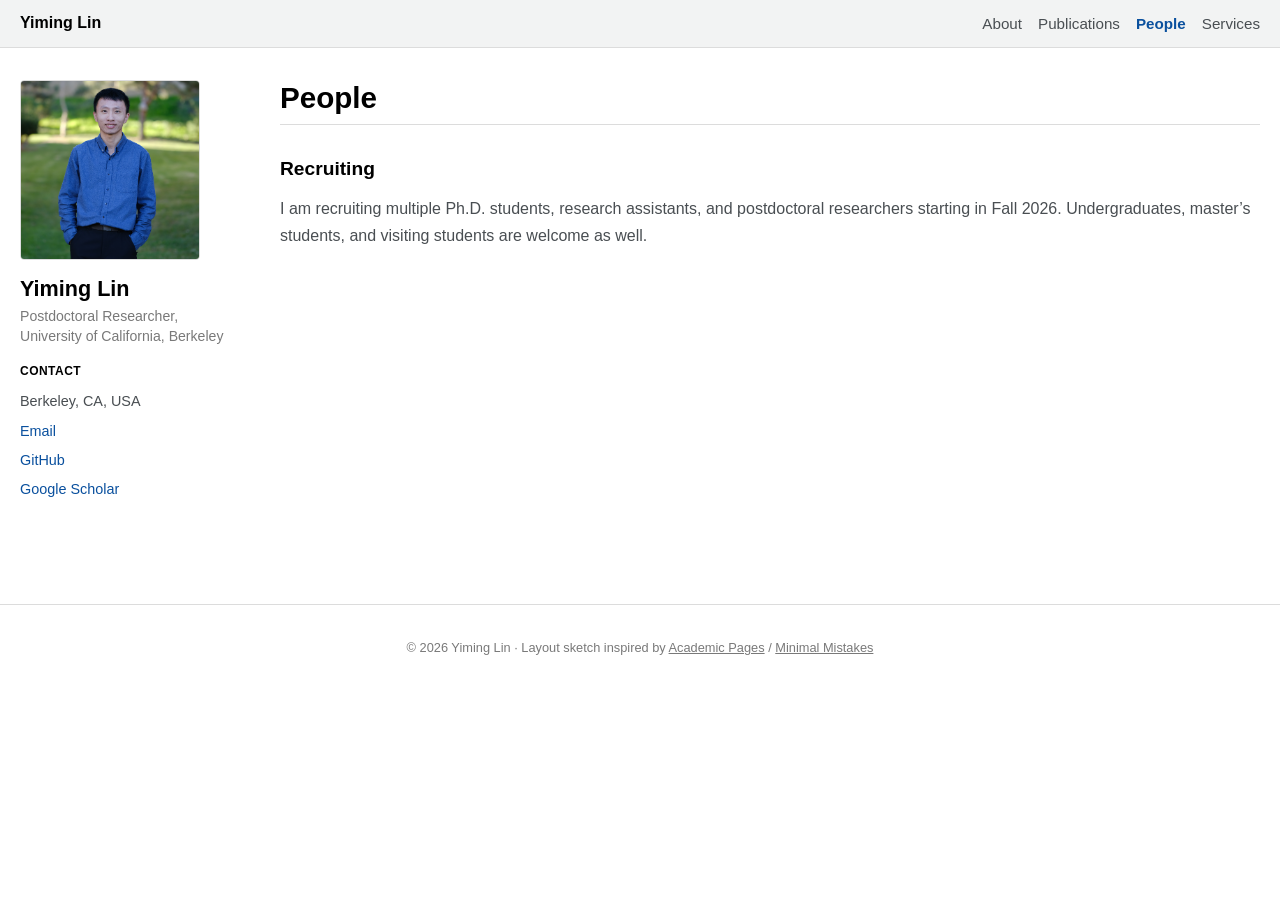
==== people.html @ d7a1cd22 "People page: remove Alumni section Made-with: Cursor" ====
<!DOCTYPE html>
<html lang="en">
<head>
  <meta charset="utf-8">
  <meta name="viewport" content="width=device-width, initial-scale=1">
  <title>People · Yiming Lin</title>
  <link rel="stylesheet" href="css/main.css?v=13">
</head>
<body>
  <header class="masthead">
    <div class="masthead__inner">
      <h1 class="masthead__title"><a href="index.html">Yiming Lin</a></h1>
      <nav aria-label="Primary">
        <ul class="site-nav">
          <li><a href="index.html">About</a></li>
          <li><a href="publications.html">Publications</a></li>
          <li><a href="people.html" class="is-active">People</a></li>
          <li><a href="services.html">Services</a></li>
        </ul>
      </nav>
    </div>
  </header>

  <div class="page">
    <aside class="sidebar" aria-label="Profile">
      <img id="me-photo" class="sidebar__photo" src="data/yiming.png" alt="" width="180" height="180" loading="lazy" decoding="async">
      <h2 id="me-name" class="sidebar__name">Yiming Lin</h2>
      <p id="me-role" class="sidebar__role"></p>
      <h3 class="sidebar__section-title">Contact</h3>
      <ul id="me-contact"></ul>
    </aside>

    <main class="main">
      <h1 class="doc-title">People</h1>

      <h2>Recruiting</h2>
      <p>
        I am recruiting multiple Ph.D. students, research assistants, and postdoctoral researchers
        starting in Fall 2026. Undergraduates, master’s students, and visiting students are welcome as well.
      </p>
    </main>
  </div>

  <footer class="site-footer">
    <p>
      © <span id="year"></span> <span id="footer-name">Yiming Lin</span> ·
      Layout sketch inspired by <a href="https://academicpages.github.io/">Academic Pages</a> /
      <a href="https://mmistakes.github.io/minimal-mistakes/">Minimal Mistakes</a>
    </p>
  </footer>
  <script>document.getElementById('year').textContent = new Date().getFullYear();</script>
  <script src="js/me.js"></script>
</body>
</html>
---- css/main.css ----
/* Academic-style layout (sketch; inspired by Minimal Mistakes / Academic Pages) */
:root {
  --text: #494e52;
  --text-heading: #000;
  --link: #0a509e;
  --link-hover: #052f5c;
  --border: #dcdcdc;
  --bg: #fff;
  --masthead-bg: #f2f3f3;
  --sidebar-muted: #797979;
  --content-max: 1280px;
}

*,
*::before,
*::after {
  box-sizing: border-box;
}

html {
  font-size: 16px;
  -webkit-text-size-adjust: 100%;
}

body {
  margin: 0;
  font-family: -apple-system, BlinkMacSystemFont, "Segoe UI", Roboto, "Helvetica Neue", Arial, sans-serif;
  color: var(--text);
  background: var(--bg);
  line-height: 1.65;
}

a {
  color: var(--link);
  text-decoration: none;
}

a:hover,
a:focus {
  color: var(--link-hover);
  text-decoration: underline;
}

/* Masthead */
.masthead {
  background: var(--masthead-bg);
  border-bottom: 1px solid var(--border);
}

.masthead__inner {
  max-width: var(--content-max);
  margin: 0 auto;
  padding: 0.65rem 1.25rem;
  display: flex;
  flex-wrap: wrap;
  align-items: center;
  justify-content: space-between;
  gap: 0.5rem 1rem;
}

.masthead__title {
  margin: 0;
  font-size: 1rem;
  font-weight: 700;
}

.masthead__title a {
  color: var(--text-heading);
}

.masthead__title a:hover {
  text-decoration: none;
  color: var(--link);
}

.site-nav {
  margin: 0;
  padding: 0;
  list-style: none;
  display: flex;
  flex-wrap: wrap;
  gap: 0.35rem 1rem;
  font-size: 0.95rem;
}

.site-nav a {
  color: var(--text);
  font-weight: 500;
}

.site-nav a:hover,
.site-nav a:focus {
  color: var(--link);
}

.site-nav a.is-active {
  color: var(--link);
  font-weight: 700;
}

/* Page layout */
.page {
  max-width: var(--content-max);
  margin: 0 auto;
  padding: 2rem 1.25rem 3rem;
  display: grid;
  grid-template-columns: 220px minmax(0, 1fr);
  gap: 2rem 2.5rem;
  align-items: start;
}

@media (max-width: 768px) {
  .page {
    grid-template-columns: 1fr;
    padding-top: 1.5rem;
  }
}

.sidebar {
  font-size: 0.9rem;
  position: sticky;
  top: 1rem;
}

@media (max-width: 768px) {
  .sidebar {
    position: static;
    border-bottom: 1px solid var(--border);
    padding-bottom: 1.25rem;
  }
}

.sidebar__name {
  margin: 0 0 0.15rem;
  font-size: 1.35rem;
  font-weight: 700;
  color: var(--text-heading);
  line-height: 1.25;
}

.sidebar__role {
  margin: 0 0 1rem;
  font-size: 0.88rem;
  color: var(--sidebar-muted);
  line-height: 1.45;
}

.sidebar__photo {
  display: block;
  width: 100%;
  max-width: 180px;
  aspect-ratio: 1;
  object-fit: cover;
  /* Vertical: lower % ≈ show more of upper part of photo (50% = dead center) */
  object-position: center 30%;
  border-radius: 4px;
  border: 1px solid var(--border);
  margin-bottom: 1rem;
}

.sidebar__section-title {
  margin: 1.25rem 0 0.5rem;
  font-size: 0.75rem;
  font-weight: 700;
  text-transform: uppercase;
  letter-spacing: 0.04em;
  color: var(--text-heading);
}

.sidebar__section-title:first-of-type {
  margin-top: 0;
}

.sidebar ul {
  margin: 0;
  padding: 0;
  list-style: none;
}

.sidebar li {
  margin: 0.35rem 0;
}

.sidebar a {
  word-break: break-word;
}

/* Main content */
.main {
  min-width: 0;
}

.doc-title {
  margin: 0 0 1.25rem;
  font-size: 1.85rem;
  font-weight: 700;
  color: var(--text-heading);
  line-height: 1.2;
  border-bottom: 1px solid var(--border);
  padding-bottom: 0.5rem;
}

.main h2 {
  margin: 1.75rem 0 0.75rem;
  font-size: 1.2rem;
  font-weight: 700;
  color: var(--text-heading);
}

.main h3 {
  margin: 1.25rem 0 0.5rem;
  font-size: 1.05rem;
  font-weight: 700;
  color: var(--text-heading);
}

.main p {
  margin: 0 0 1rem;
}

.main ul:not(.pub-list):not(.service-pc-list),
.main ol {
  margin: 0 0 1rem;
  padding-left: 1.35rem;
}

.main li {
  margin: 0.35rem 0;
}

.placeholder-note {
  margin: 1rem 0;
  padding: 0.85rem 1rem;
  font-size: 0.9rem;
  background: #f8f9fa;
  border-left: 4px solid var(--link);
  color: var(--sidebar-muted);
}

.main ul.pub-list {
  list-style: none;
  margin: 0;
  padding: 0;
  padding-left: 0;
  padding-inline-start: 0;
}

.main ul.pub-list > li {
  display: block;
  list-style: none;
  margin: 0 0 1.25rem;
  padding: 0 0 1rem 0;
  border-bottom: 1px solid #eee;
}

.main ul.pub-list > li:last-child {
  border-bottom: none;
}

.pub-row {
  display: flex;
  gap: 0.75rem;
  align-items: stretch;
  margin-bottom: 0.4rem;
}

.pub-badge {
  flex-shrink: 0;
  display: flex;
  align-items: center;
  justify-content: center;
  background: #1b5e20;
  color: #fff;
  font-weight: 700;
  font-size: 0.78rem;
  line-height: 1.3;
  padding: 0 0.6rem;
  border-radius: 4px;
  text-align: center;
  box-sizing: border-box;
  white-space: nowrap;
  width: max-content;
  min-width: min-content;
}

.pub-title {
  font-weight: 400;
  color: var(--text-heading);
  flex: 1;
  min-width: 0;
}

.pub-row .pub-title {
  padding-top: 0.05rem;
}

.pub-venue {
  font-size: 0.9rem;
  color: var(--text-heading);
}

.pub-venue strong {
  color: var(--text-heading);
  font-weight: 700;
}

.main ul.service-pc-list {
  list-style: none;
  margin: 0;
  padding: 0;
  padding-left: 0;
  padding-inline-start: 0;
}

.main ul.service-pc-list > li {
  display: block;
  margin: 0 0 0.65rem;
  padding: 0;
  color: var(--text-heading);
}

/* Footer */
.site-footer {
  margin-top: 3rem;
  padding: 1.25rem;
  border-top: 1px solid var(--border);
  font-size: 0.8rem;
  color: var(--sidebar-muted);
  text-align: center;
}

.site-footer a {
  color: var(--sidebar-muted);
  text-decoration: underline;
}

.site-footer a:hover {
  color: var(--link);
}
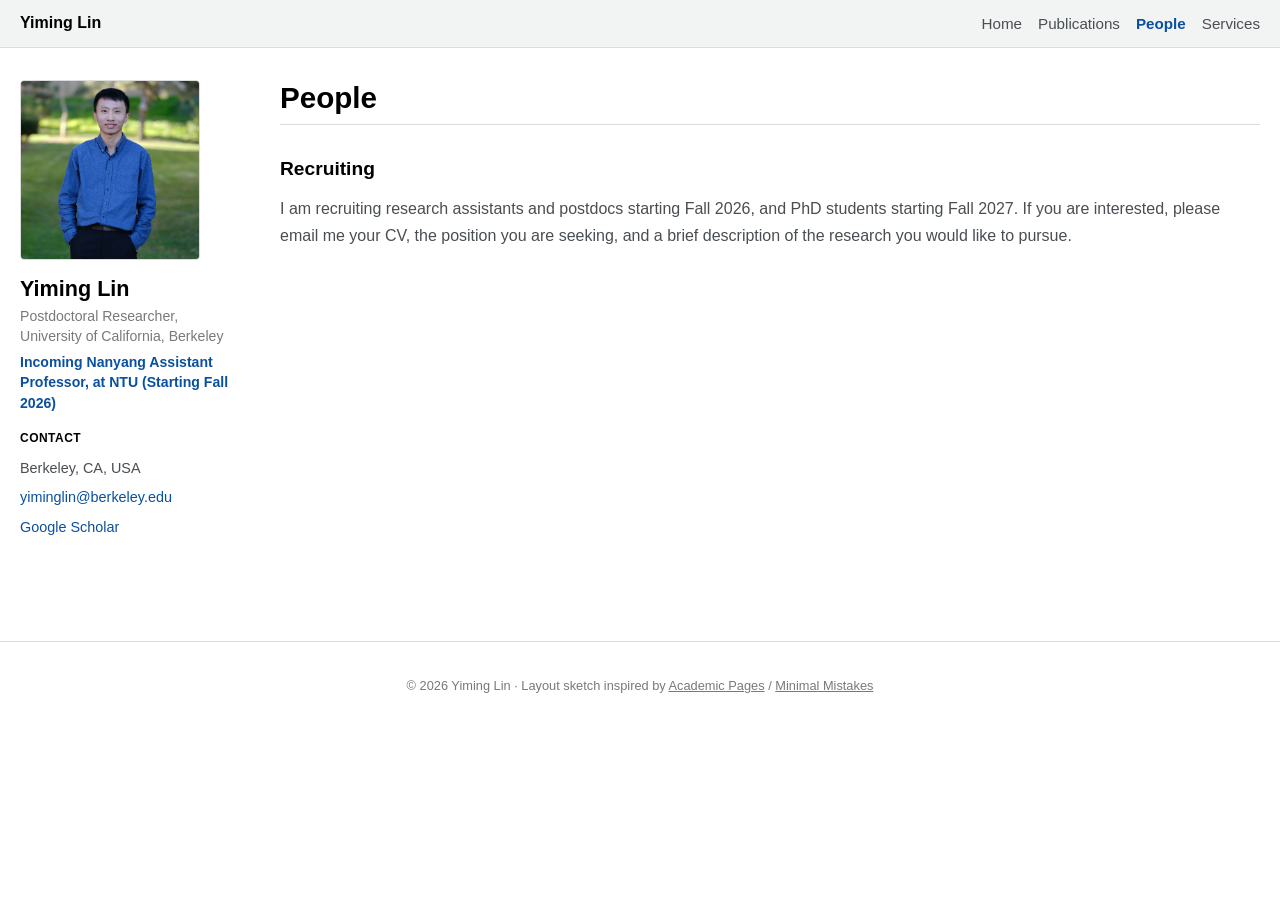
==== commit c463c2c7: "Redesign home page and update site-wide content - Sticky header; scroll-reveal preview sections on h" ====
--- a/people.html
+++ b/people.html
@@ -4,7 +4,7 @@
   <meta charset="utf-8">
   <meta name="viewport" content="width=device-width, initial-scale=1">
   <title>People · Yiming Lin</title>
-  <link rel="stylesheet" href="css/main.css?v=13">
+  <link rel="stylesheet" href="css/main.css?v=19">
 </head>
 <body>
   <header class="masthead">
@@ -12,7 +12,7 @@
       <h1 class="masthead__title"><a href="index.html">Yiming Lin</a></h1>
       <nav aria-label="Primary">
         <ul class="site-nav">
-          <li><a href="index.html">About</a></li>
+          <li><a href="index.html">Home</a></li>
           <li><a href="publications.html">Publications</a></li>
           <li><a href="people.html" class="is-active">People</a></li>
           <li><a href="services.html">Services</a></li>
@@ -26,6 +26,7 @@
       <img id="me-photo" class="sidebar__photo" src="data/yiming.png" alt="" width="180" height="180" loading="lazy" decoding="async">
       <h2 id="me-name" class="sidebar__name">Yiming Lin</h2>
       <p id="me-role" class="sidebar__role"></p>
+      <p id="me-role-incoming" class="sidebar__role-incoming"></p>
       <h3 class="sidebar__section-title">Contact</h3>
       <ul id="me-contact"></ul>
     </aside>
@@ -34,10 +35,7 @@
       <h1 class="doc-title">People</h1>
 
       <h2>Recruiting</h2>
-      <p>
-        I am recruiting multiple Ph.D. students, research assistants, and postdoctoral researchers
-        starting in Fall 2026. Undergraduates, master’s students, and visiting students are welcome as well.
-      </p>
+      <p>I am recruiting research assistants and postdocs starting Fall 2026, and PhD students starting Fall 2027. If you are interested, please email me your CV, the position you are seeking, and a brief description of the research you would like to pursue.</p>
     </main>
   </div>
 
@@ -49,6 +47,6 @@
     </p>
   </footer>
   <script>document.getElementById('year').textContent = new Date().getFullYear();</script>
-  <script src="js/me.js"></script>
+  <script src="js/me.js?v=4"></script>
 </body>
 </html>
--- a/css/main.css
+++ b/css/main.css
@@ -45,6 +45,9 @@
 .masthead {
   background: var(--masthead-bg);
   border-bottom: 1px solid var(--border);
+  position: sticky;
+  top: 0;
+  z-index: 100;
 }
 
 .masthead__inner {
@@ -139,9 +142,17 @@
 }
 
 .sidebar__role {
+  margin: 0 0 0.35rem;
+  font-size: 0.88rem;
+  color: var(--sidebar-muted);
+  line-height: 1.45;
+}
+
+.sidebar__role-incoming {
   margin: 0 0 1rem;
   font-size: 0.88rem;
-  color: var(--sidebar-muted);
+  font-weight: 600;
+  color: var(--link);
   line-height: 1.45;
 }
 
@@ -218,6 +229,10 @@
   margin: 0 0 1rem;
 }
 
+.main p strong {
+  color: var(--text-heading);
+}
+
 .main ul:not(.pub-list):not(.service-pc-list),
 .main ol {
   margin: 0 0 1rem;
@@ -337,3 +352,57 @@
 .site-footer a:hover {
   color: var(--link);
 }
+
+/* =============================================
+   Scroll-reveal preview sections (index.html)
+   ============================================= */
+
+.preview-section {
+  opacity: 0;
+  transform: translateY(24px);
+  transition: opacity 0.5s ease, transform 0.5s ease;
+  margin-top: 2.5rem;
+  padding-top: 1.5rem;
+  border-top: 1px solid var(--border);
+}
+
+.preview-section.visible {
+  opacity: 1;
+  transform: translateY(0);
+}
+
+/* Staggered delay for each section */
+#preview-publications { transition-delay: 0s; }
+#preview-people       { transition-delay: 0.1s; }
+#preview-services     { transition-delay: 0.2s; }
+
+.preview-section__title {
+  margin: 0 0 0.75rem;
+  font-size: 1.35rem;
+  font-weight: 700;
+  color: var(--text-heading);
+}
+
+.preview-section__title a {
+  color: var(--text-heading);
+  text-decoration: none;
+}
+
+.preview-section__title a:hover,
+.preview-section__title a:focus {
+  color: var(--link);
+  text-decoration: underline;
+}
+
+.preview-section__viewall {
+  display: inline-block;
+  margin-top: 0.75rem;
+  font-size: 0.9rem;
+  font-weight: 600;
+  color: var(--link);
+}
+
+.preview-section__viewall:hover {
+  color: var(--link-hover);
+  text-decoration: underline;
+}
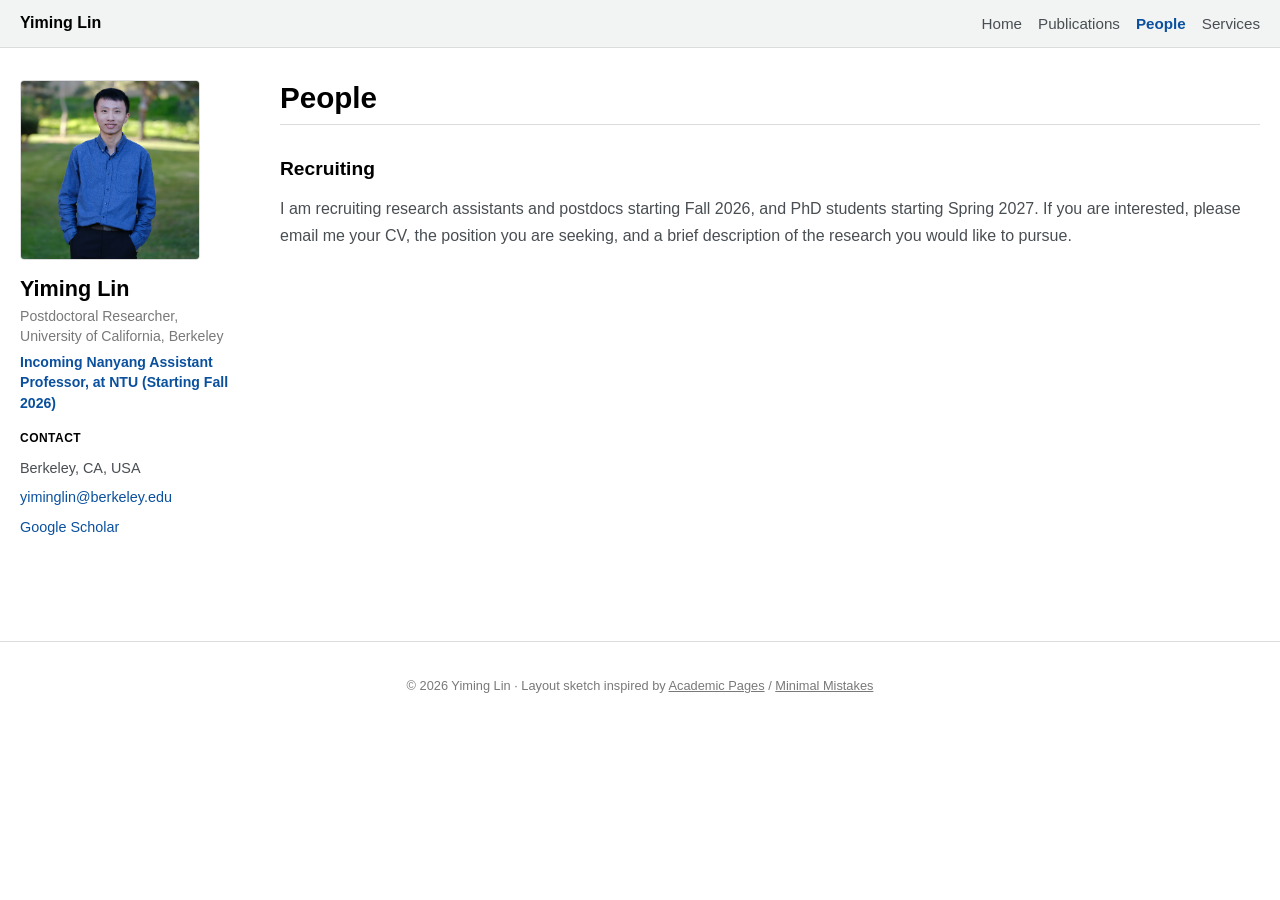
==== commit 4b58cf33: "Change PhD recruiting timeline from Fall 2027 to Spring 2027 Co-Authored-By: Claude Sonnet 4.6 <nore" ====
--- a/people.html
+++ b/people.html
@@ -35,7 +35,7 @@
       <h1 class="doc-title">People</h1>
 
       <h2>Recruiting</h2>
-      <p>I am recruiting research assistants and postdocs starting Fall 2026, and PhD students starting Fall 2027. If you are interested, please email me your CV, the position you are seeking, and a brief description of the research you would like to pursue.</p>
+      <p>I am recruiting research assistants and postdocs starting Fall 2026, and PhD students starting Spring 2027. If you are interested, please email me your CV, the position you are seeking, and a brief description of the research you would like to pursue.</p>
     </main>
   </div>
 
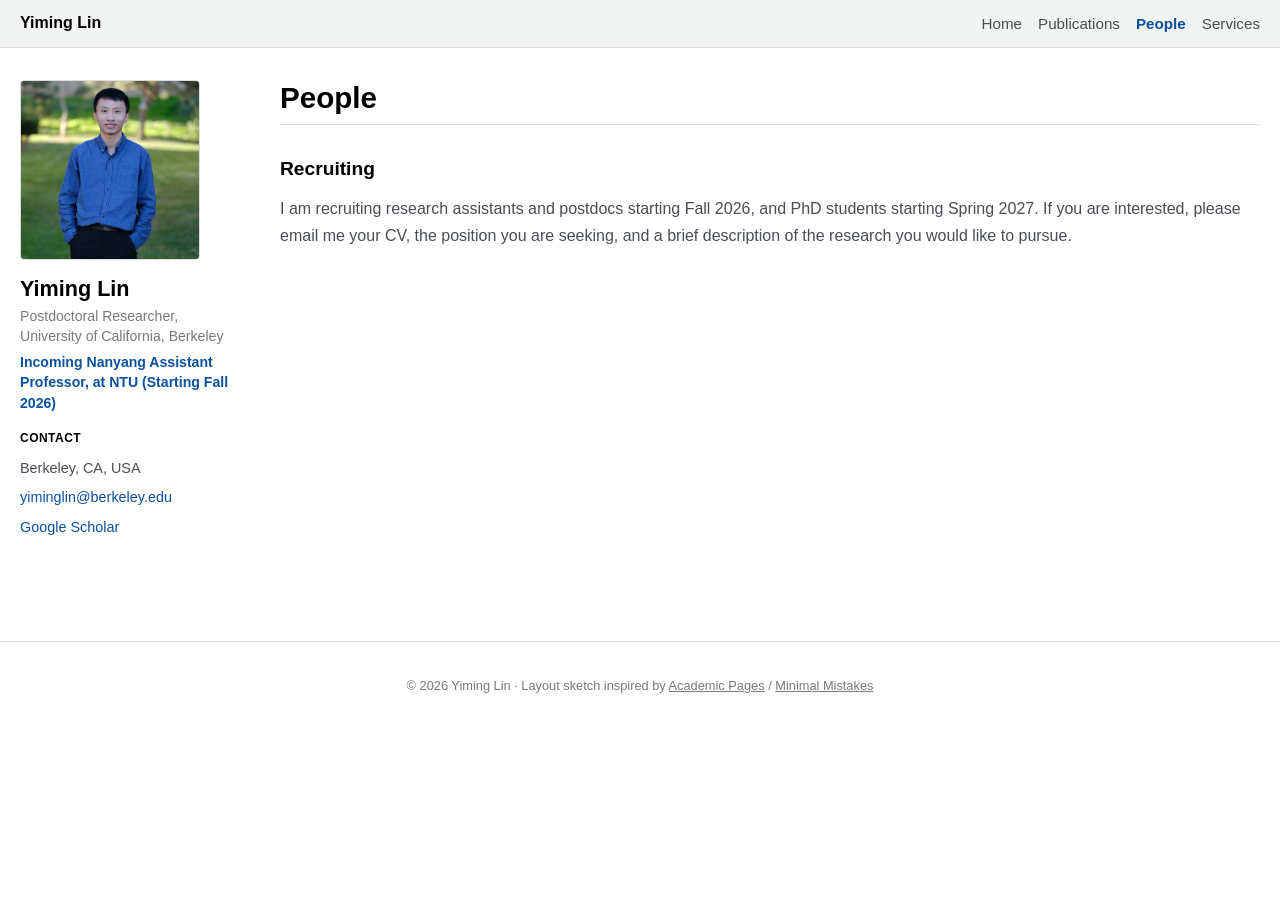
==== commit 718a7c67: "Add Google Analytics tracking (G-BQ97MB77VT) to all pages Co-Authored-By: Claude Sonnet 4.6 <noreply" ====
--- a/people.html
+++ b/people.html
@@ -5,6 +5,13 @@
   <meta name="viewport" content="width=device-width, initial-scale=1">
   <title>People · Yiming Lin</title>
   <link rel="stylesheet" href="css/main.css?v=19">
+  <script async src="https://www.googletagmanager.com/gtag/js?id=G-BQ97MB77VT"></script>
+  <script>
+    window.dataLayer = window.dataLayer || [];
+    function gtag(){dataLayer.push(arguments);}
+    gtag('js', new Date());
+    gtag('config', 'G-BQ97MB77VT');
+  </script>
 </head>
 <body>
   <header class="masthead">
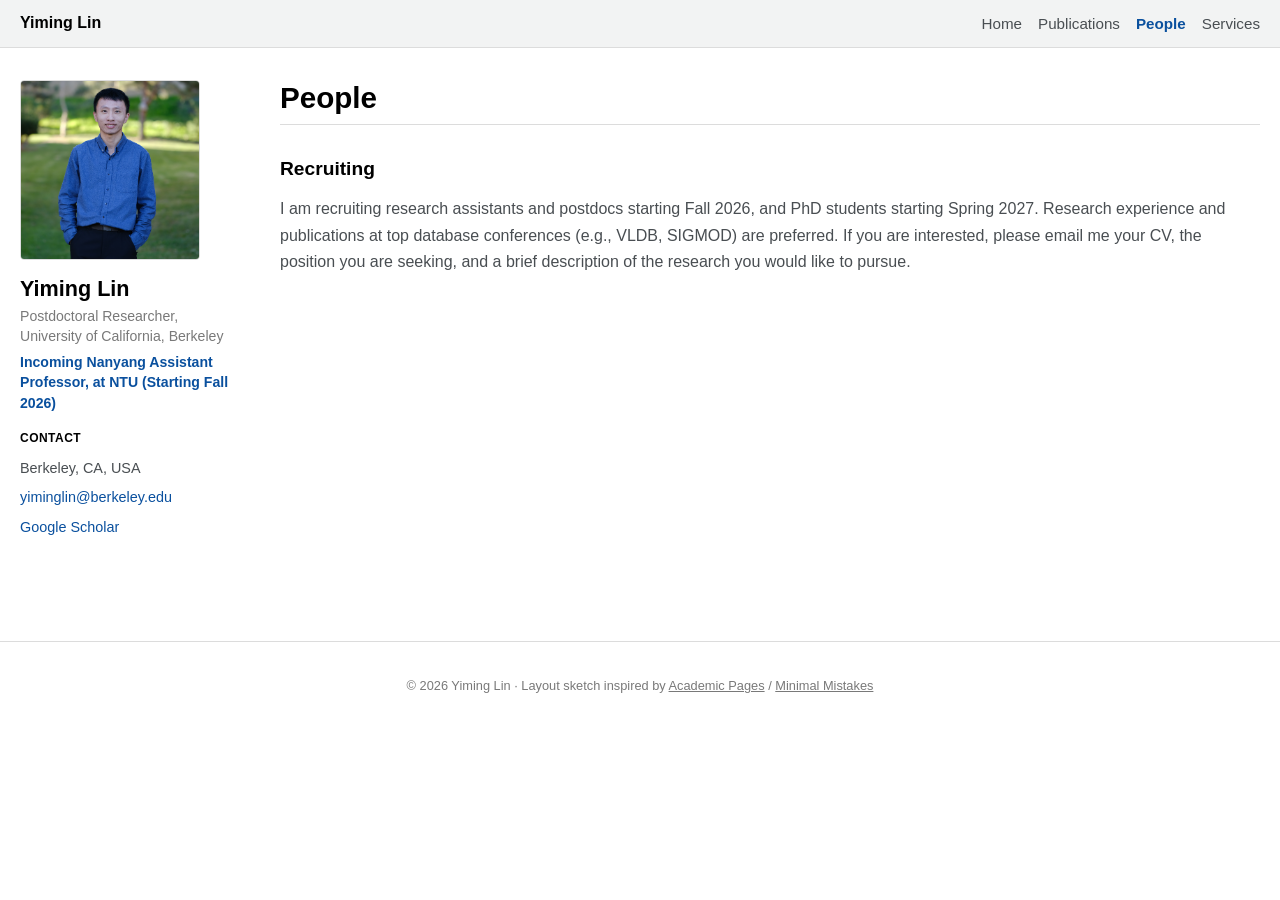
==== commit b6729308: "Note preference for database research experience and top-venue publications in recruiting text Co-Au" ====
--- a/people.html
+++ b/people.html
@@ -42,7 +42,7 @@
       <h1 class="doc-title">People</h1>
 
       <h2>Recruiting</h2>
-      <p>I am recruiting research assistants and postdocs starting Fall 2026, and PhD students starting Spring 2027. If you are interested, please email me your CV, the position you are seeking, and a brief description of the research you would like to pursue.</p>
+      <p>I am recruiting research assistants and postdocs starting Fall 2026, and PhD students starting Spring 2027. Research experience and publications at top database conferences (e.g., VLDB, SIGMOD) are preferred. If you are interested, please email me your CV, the position you are seeking, and a brief description of the research you would like to pursue.</p>
     </main>
   </div>
 
--- a/css/main.css
+++ b/css/main.css
@@ -243,6 +243,18 @@
   margin: 0.35rem 0;
 }
 
+.recruiting-box {
+  margin: 0.75rem 0 1rem;
+  padding: 0.85rem 1.1rem;
+  border: 1.5px solid #0a509e;
+  border-radius: 4px;
+  background: #eef4fb;
+  color: #0a509e;
+  font-style: italic;
+  font-weight: 700;
+  line-height: 1.6;
+}
+
 .placeholder-note {
   margin: 1rem 0;
   padding: 0.85rem 1rem;
@@ -284,8 +296,9 @@
   display: flex;
   align-items: center;
   justify-content: center;
-  background: #1b5e20;
-  color: #fff;
+  background: #fff;
+  color: #1b5e20;
+  border: 1.5px solid #1b5e20;
   font-weight: 700;
   font-size: 0.78rem;
   line-height: 1.3;
@@ -309,6 +322,16 @@
   padding-top: 0.05rem;
 }
 
+.pub-title-link {
+  color: inherit;
+  text-decoration: none;
+}
+
+.pub-title-link:hover {
+  text-decoration: underline;
+  color: #1b5e20;
+}
+
 .pub-venue {
   font-size: 0.9rem;
   color: var(--text-heading);
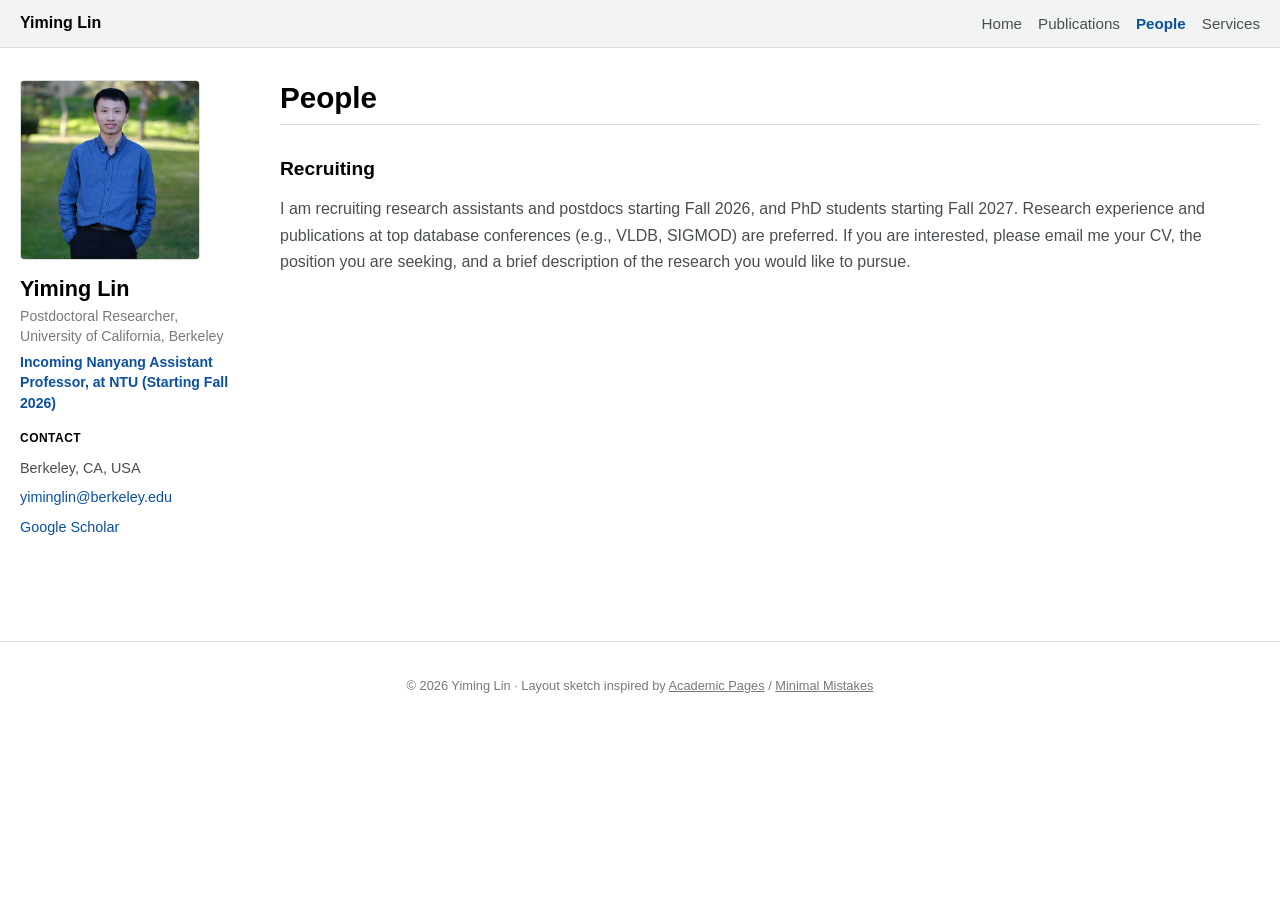
==== commit 79030514: "Move PhD student recruiting start to Fall 2027 Bump js/me.js cache-busting version to v=6 on all pag" ====
--- a/people.html
+++ b/people.html
@@ -42,7 +42,7 @@
       <h1 class="doc-title">People</h1>
 
       <h2>Recruiting</h2>
-      <p>I am recruiting research assistants and postdocs starting Fall 2026, and PhD students starting Spring 2027. Research experience and publications at top database conferences (e.g., VLDB, SIGMOD) are preferred. If you are interested, please email me your CV, the position you are seeking, and a brief description of the research you would like to pursue.</p>
+      <p>I am recruiting research assistants and postdocs starting Fall 2026, and PhD students starting Fall 2027. Research experience and publications at top database conferences (e.g., VLDB, SIGMOD) are preferred. If you are interested, please email me your CV, the position you are seeking, and a brief description of the research you would like to pursue.</p>
     </main>
   </div>
 
@@ -54,6 +54,6 @@
     </p>
   </footer>
   <script>document.getElementById('year').textContent = new Date().getFullYear();</script>
-  <script src="js/me.js?v=4"></script>
+  <script src="js/me.js?v=6"></script>
 </body>
 </html>
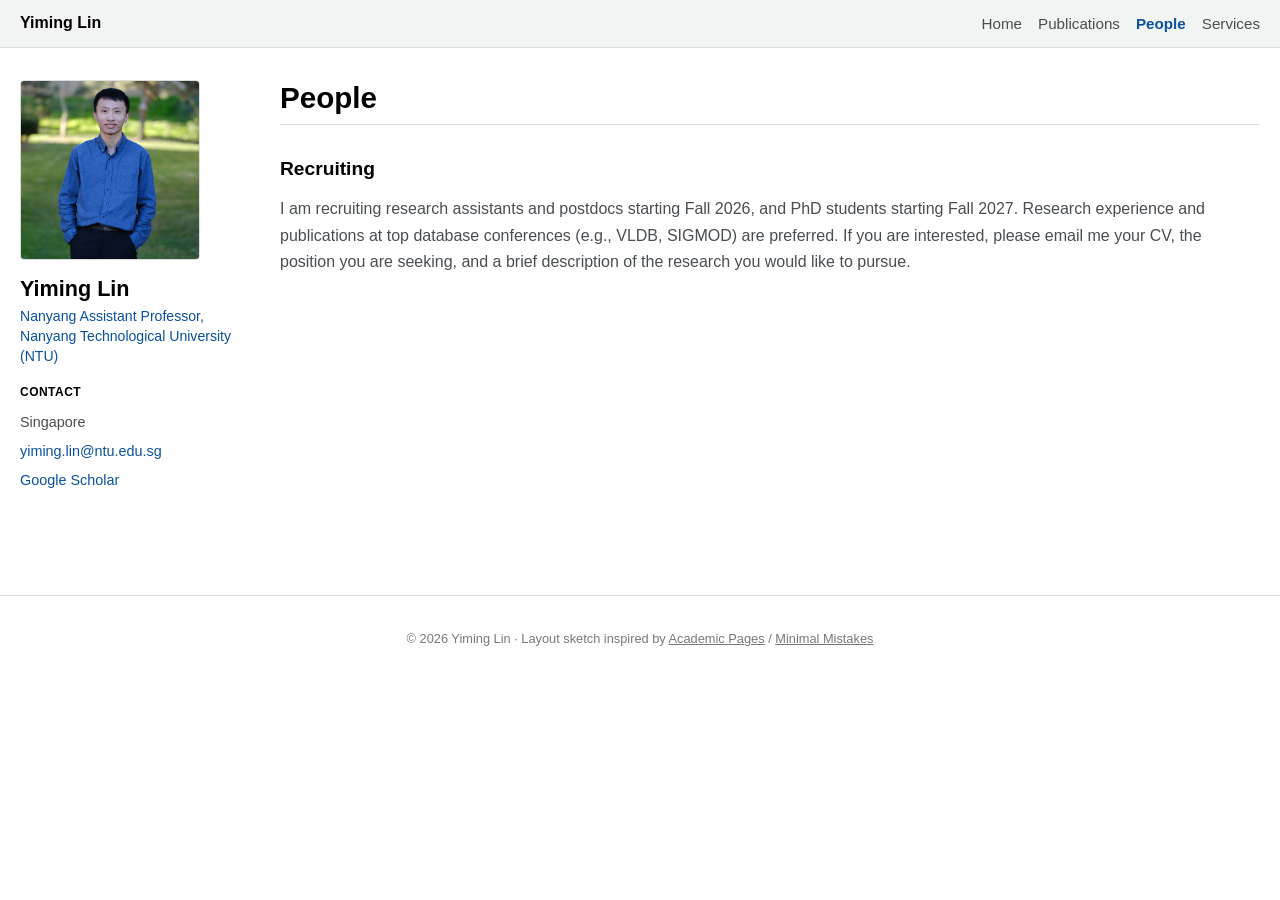
==== commit 19188744: "Update profile for NTU appointment Switch sidebar role to Nanyang Assistant Professor (styled in lin" ====
--- a/people.html
+++ b/people.html
@@ -4,7 +4,7 @@
   <meta charset="utf-8">
   <meta name="viewport" content="width=device-width, initial-scale=1">
   <title>People · Yiming Lin</title>
-  <link rel="stylesheet" href="css/main.css?v=19">
+  <link rel="stylesheet" href="css/main.css?v=20">
   <script async src="https://www.googletagmanager.com/gtag/js?id=G-BQ97MB77VT"></script>
   <script>
     window.dataLayer = window.dataLayer || [];
--- a/css/main.css
+++ b/css/main.css
@@ -144,7 +144,7 @@
 .sidebar__role {
   margin: 0 0 0.35rem;
   font-size: 0.88rem;
-  color: var(--sidebar-muted);
+  color: var(--link);
   line-height: 1.45;
 }
 
